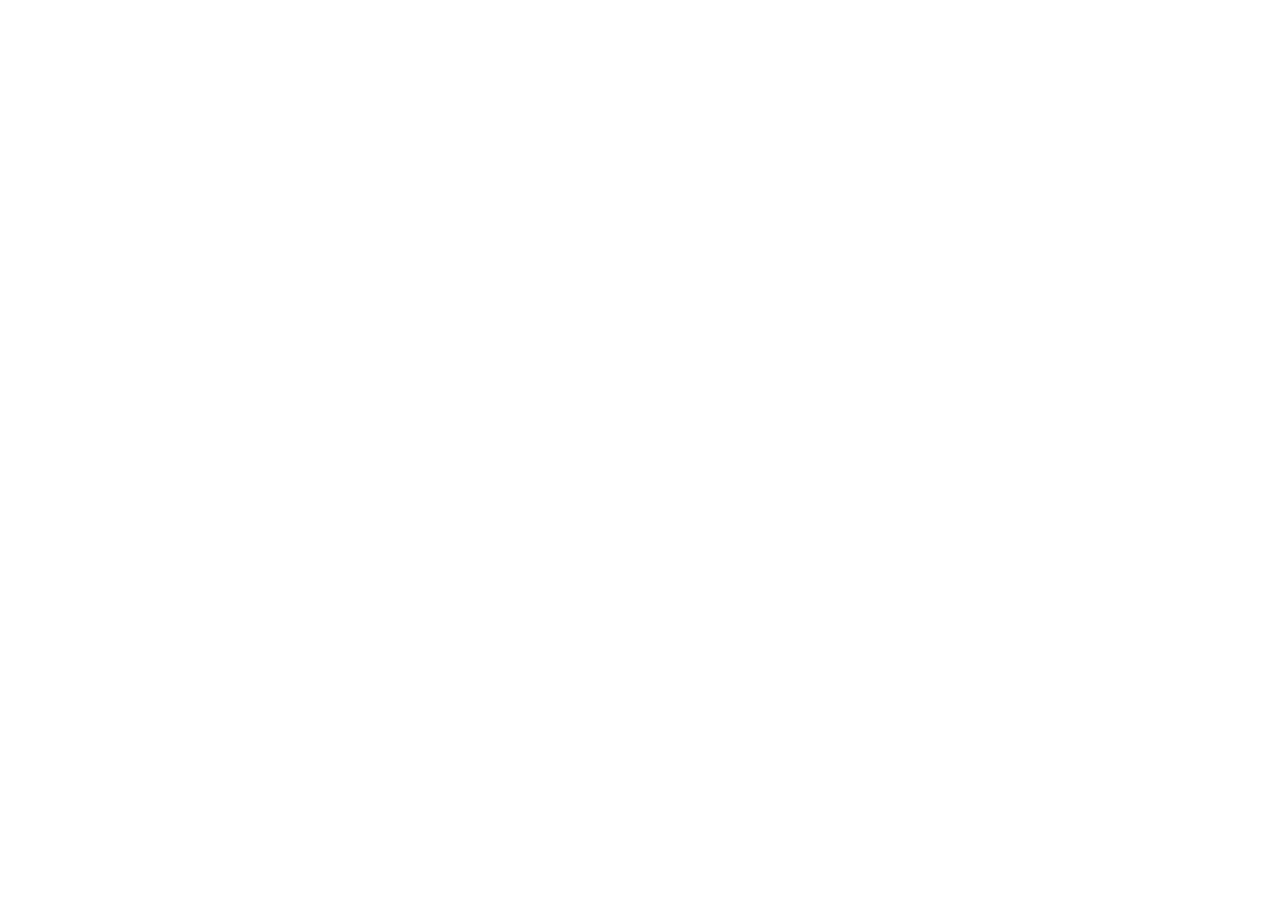
==== html/index.html @ 8da9d989 "Initial commit - jeu de plateau ORYXIS (Jumanji) NUI FiveM Co-Authored-By: Claude Opus 4.8 <noreply@" ====
<!DOCTYPE html>
<html lang="fr">
<head>
<meta charset="UTF-8">
<meta name="viewport" content="width=device-width, initial-scale=1.0">
<title>ORYXIS</title>
<link rel="stylesheet" href="style.css">
</head>
<body>
  <div id="screen" class="hidden">

    <!-- ===================== ÉCRAN D'ACCUEIL "REPRENDRE LA PARTIE" ===================== -->
    <div id="intro">
      <div class="intro-bg"></div>
      <div class="intro-vignette"></div>
      <div class="intro-content">
        <div class="intro-kicker">— LE JEU D'—</div>
        <h1 class="intro-title">ORYXIS</h1>
        <p class="intro-welcome">Bienvenue, <span id="welcomeName">Aventurier</span></p>
        <p class="intro-line">La partie a commencé il y a bien longtemps.</p>
        <p class="intro-sub">Reprenez votre partie… si vous l'osez.</p>
        <button id="resumeBtn">REPRENDRE LA PARTIE</button>
        <div class="intro-note">Un seul lancer par jour — où qu'il se cache.</div>
      </div>
    </div>

    <!-- ===================== PLATEAU ===================== -->
    <div id="game">
      <img id="board" src="board.png" alt="">

      <!-- DÉ unique -->
      <div id="dice">
        <div class="die" id="die1" data-val="3"></div>
      </div>

      <!-- bouton lancer -->
      <button id="rollBtn" title="Lancer le dé"></button>

      <!-- carte unique (vrai style de carte, recto/verso) -->
      <div id="card">
        <div class="card-inner">
          <div class="card-face card-back">
            <div class="cb-emblem">&#10047;</div>
            <div class="cb-label">ORYXIS</div>
          </div>
          <div class="card-face card-front">
            <div class="cf-banner" id="cardBanner">DÉFI</div>
            <div class="cf-title" id="cardTitle"></div>
            <div class="cf-effect" id="cardEffect"></div>
          </div>
        </div>
      </div>

      <!-- pion actif (le seul qui joue) -->
      <div id="pawns">
        <div class="pawn active" id="pawn"></div>
      </div>

      <!-- repères de cases (debug ?debug / edit ?edit) -->
      <div id="pathDebug"></div>
      <svg id="edLine" viewBox="0 0 100 100" preserveAspectRatio="none"></svg>

      <!-- barre de statut -->
      <div id="status"></div>
    </div>

    <!-- ===================== ÉDITEUR DE CHEMIN (?edit) ===================== -->
    <div id="editor">
      <div class="ed-h">ÉDITEUR DE CHEMIN</div>
      <div class="ed-help">Clique les cases <b>dans l'ordre</b> (départ → centre) le long du ruban.</div>
      <div class="ed-row"><span id="edCount">0</span> point(s)
        <button id="edUndo">↩ Annuler</button>
        <button id="edClear">✕ Effacer</button>
        <button id="edCopy">⧉ Copier</button>
      </div>
      <textarea id="edOut" readonly placeholder="[ ... ]"></textarea>
      <div class="ed-help">Puis colle-moi le contenu dans le chat.</div>
    </div>

    <!-- ===================== VERSION STAFF — GESTION DES DÉFIS ===================== -->
    <div id="admin">
      <div class="adm-bg"></div>
      <div class="adm-wrap">
        <div class="adm-head">
          <div class="adm-title">ORYXIS · MAÎTRE DU JEU</div>
          <button id="admClose">✕ Fermer</button>
        </div>
        <div class="adm-body">
          <div class="adm-col adm-list-col">
            <div class="adm-sub">Cartes du jeu — <span id="admCount">0</span></div>
            <div id="admList"></div>
          </div>
          <div class="adm-col adm-form-col">
            <div class="adm-sub" id="fHead">Nouvelle carte</div>
            <label class="adm-f">Type
              <select id="fType">
                <option value="defi">Défi (obligatoire)</option>
                <option value="event">Événement</option>
              </select>
            </label>
            <label class="adm-f">Titre
              <input id="fTitle" maxlength="44" placeholder="LE GARDIEN">
            </label>
            <label class="adm-f">Consigne / effet
              <textarea id="fEffect" maxlength="140" placeholder="TUE UN PNJ DANS L'HEURE."></textarea>
            </label>
            <label class="adm-f">Déplacement du pion (cases)
              <input id="fMove" type="number" value="0" min="-20" max="20">
            </label>
            <div class="adm-f-btns">
              <button id="fSave" class="prim">Ajouter</button>
              <button id="fNew">Vider</button>
            </div>

            <div class="adm-sub" style="margin-top:14px">Forcer la prochaine carte</div>
            <select id="admNext"><option value="-1">— Aléatoire (normal) —</option></select>
            <div class="adm-help">Le prochain joueur qui lance tombera sur cette carte, puis ça repasse en aléatoire.</div>
          </div>
        </div>
      </div>
    </div>
  </div>
  <script src="script.js"></script>
</body>
</html>
---- html/style.css ----
/* ===================== ORYXIS - jeu de plateau NUI ===================== */
* { margin: 0; padding: 0; box-sizing: border-box; }

html, body {
  width: 100%; height: 100%;
  overflow: hidden;
  background: transparent;
  font-family: 'Cinzel', 'Trajan Pro', Georgia, 'Times New Roman', serif;
  user-select: none;
}

#screen {
  position: fixed; inset: 0;
  display: flex; align-items: center; justify-content: center;
}
#screen.hidden { display: none; }

/* Conteneur du plateau : garde le ratio 3:2 de l'image (1536x1024) */
#game {
  position: relative;
  aspect-ratio: 1536 / 1024;
  height: 100vh;
  max-width: 100vw;
  /* si l'ecran est plus large que haut, on borne par la hauteur */
}
@media (min-aspect-ratio: 1536/1024) {
  #game { height: 100vh; width: auto; }
}
@media (max-aspect-ratio: 1536/1024) {
  #game { width: 100vw; height: auto; }
}

#board {
  position: absolute; inset: 0;
  width: 100%; height: 100%;
  display: block;
  -webkit-user-drag: none;
}

/* Toutes les zones interactives sont positionnees en % du conteneur */
.layer { position: absolute; }

/* ============================ DÉS ============================ */
#dice {
  position: absolute;
  top: 26%; left: 84.6%;
  width: 11.8%; height: 9.5%;
  display: flex; justify-content: center; align-items: center;
}
.die {
  position: relative;
  width: 42%; height: 88%;
  border-radius: 16%;
  background:
    radial-gradient(120% 120% at 30% 25%, #fbf4e0 0%, #e9dcbd 45%, #cdbb92 100%);
  box-shadow:
    inset 0 2px 3px rgba(255,255,255,.7),
    inset 0 -3px 5px rgba(90,70,40,.55),
    0 3px 5px rgba(0,0,0,.55);
  display: grid;
  grid-template-columns: repeat(3, 1fr);
  grid-template-rows: repeat(3, 1fr);
  padding: 13%;
  gap: 4%;
  transition: transform .08s;
}
.die .pip {
  align-self: center; justify-self: center;
  width: 64%; height: 64%;
  border-radius: 50%;
  background: radial-gradient(circle at 35% 30%, #4a3c24, #1c150a);
  box-shadow: inset 0 1px 1px rgba(255,255,255,.15);
  opacity: 0;
}
.die .pip.on { opacity: 1; }
.die.rolling { animation: shake .35s linear infinite; }
@keyframes shake {
  0%,100% { transform: translateY(0) rotate(0deg); }
  25% { transform: translateY(-8%) rotate(-8deg); }
  75% { transform: translateY(6%) rotate(7deg); }
}

/* ====================== BOUTON LANCER LE DÉ ====================== */
#rollBtn {
  position: absolute;
  top: 36.8%; left: 84.5%;
  width: 12%; height: 6.4%;
  background: transparent;
  border: none; outline: none; cursor: pointer;
  border-radius: 6px;
  transition: box-shadow .15s, background .15s;
}
#rollBtn:focus { outline: none; }
#rollBtn:hover {
  background: radial-gradient(ellipse at center, rgba(220,180,90,.22), transparent 70%);
  box-shadow: 0 0 14px 2px rgba(230,190,100,.45);
}
#rollBtn:active { transform: translateY(1px); }
#rollBtn.busy { pointer-events: none; opacity: .6; }

/* ============================ CARTE ============================ */
#card {
  position: absolute;
  top: 50%; left: 84.2%;
  width: 13.2%; height: 29%;
  cursor: pointer;
  perspective: 900px;
}
.card-inner {
  position: relative; width: 100%; height: 100%;
  transform-style: preserve-3d;
  transition: transform .55s cubic-bezier(.4,.2,.2,1);
}
#card.flipped .card-inner { transform: rotateY(180deg); }
.card-face {
  position: absolute; inset: 0;
  backface-visibility: hidden;
  border-radius: 7%;
  border: 2px solid #b7913f;
  box-shadow: 0 6px 16px rgba(0,0,0,.6), inset 0 0 22px rgba(0,0,0,.45);
  display: flex; flex-direction: column; align-items: center; justify-content: center;
  overflow: hidden;
}
/* DOS : carte fermee (couvre l'illustration gravee) */
.card-back {
  background: radial-gradient(120% 110% at 50% 32%, #4a3a1e 0%, #2c2110 60%, #16100a 100%);
}
.card-back::after { content: ''; position: absolute; inset: 6%; border: 1px solid rgba(183,145,63,.5); border-radius: 6%; }
.cb-emblem { font-size: 3vw; color: #c9a44a; text-shadow: 0 0 12px rgba(200,160,70,.5); line-height: 1; }
.cb-label { margin-top: 6%; font-size: .8vw; letter-spacing: 4px; color: #9c8550; }
/* FACE : carte tiree */
.card-front {
  transform: rotateY(180deg);
  background: linear-gradient(168deg, #f2e7c8 0%, #ddc794 55%, #c2a868 100%);
  justify-content: flex-start; padding: 0;
}
.cf-banner {
  width: 100%; padding: 7% 0; font-weight: 700; letter-spacing: 2px;
  font-size: .9vw; color: #fff; text-align: center; text-shadow: 0 1px 2px rgba(0,0,0,.5);
}
#card.defi  .cf-banner { background: linear-gradient(#5a3a86, #3c2566); }
#card.event .cf-banner { background: linear-gradient(#9c2f25, #6f1a14); }
.cf-title {
  margin: 16% 8% 0; font-size: 1.15vw; font-weight: 700; color: #3a2a12;
  text-align: center; line-height: 1.15; letter-spacing: .5px;
}
.cf-effect { margin: 8% 9% 0; font-size: .92vw; color: #5a3f1a; text-align: center; line-height: 1.3; }

/* ====================== ENCART ÉVÉNEMENT ====================== */
#event {
  position: absolute;
  top: 64%; left: 84.5%;
  width: 12.2%; height: 14.5%;
  display: none;            /* cache par defaut -> montre l'illustration gravee */
  flex-direction: column;
  align-items: center; justify-content: center;
  text-align: center;
  padding: 4% 6%;
  background:
    linear-gradient(160deg, rgba(120,28,22,.96), rgba(70,14,12,.96));
  border: 2px solid rgba(180,90,60,.5);
  border-radius: 4px;
  box-shadow: inset 0 0 22px rgba(0,0,0,.6);
}
#event.show { display: flex; }
#eventTitle {
  color: #e7d09a; font-weight: 700;
  font-size: 1.15vw; line-height: 1.05; letter-spacing: 1px;
  text-shadow: 0 2px 3px rgba(0,0,0,.7);
}
#eventEffect {
  margin-top: 6%;
  color: #f0a64e; font-weight: 700;
  font-size: 1.0vw; line-height: 1.1; letter-spacing: 1px;
  text-shadow: 0 2px 3px rgba(0,0,0,.7);
}
/* défi = encart violet/ténèbres, distinct de l'événement rouge */
#event.defi {
  background: linear-gradient(160deg, rgba(58,36,92,.96), rgba(26,16,46,.96));
  border-color: rgba(140,110,200,.5);
}
#event.defi #eventEffect { color: #c9a8ff; }

/* ====================== STATUT (barre du bas) ====================== */
#status {
  position: absolute;
  top: 87.9%; left: 31.5%;
  width: 37%; height: 5.6%;
  display: flex; align-items: center; justify-content: center;
  color: #d8b964;
  font-size: 1.05vw; font-weight: 600;
  letter-spacing: 2.5px; text-transform: uppercase;
  text-shadow: 0 1px 0 rgba(0,0,0,.7), 0 0 10px rgba(180,140,60,.25);
  white-space: nowrap; overflow: hidden;
  border-radius: 4px;
}
/* quand un message dynamique s'affiche : fond pierre pour masquer le texte grave */
#status.on {
  background: linear-gradient(180deg, rgba(30,23,13,.94), rgba(13,9,5,.97));
  box-shadow: inset 0 0 16px rgba(0,0,0,.75), inset 0 0 0 1px rgba(150,110,50,.25);
}

/* ====================== JOUEURS (dots) ====================== */
#players { position: absolute; top: 0; left: 0; width: 100%; height: 100%; pointer-events: none; }
.pl { position: absolute; left: 9.3%; width: 7.2%; height: 2%; }
.pl[data-i="0"] { top: 51.6%; }
.pl[data-i="1"] { top: 60.2%; }
.pl[data-i="2"] { top: 68.6%; }
.pl[data-i="3"] { top: 77.1%; }
.pl .dots { display: flex; gap: 14%; height: 100%; align-items: center; }
.pl .dots .d {
  width: .55vw; height: .55vw; border-radius: 50%;
  background: rgba(40,30,15,.65);
  box-shadow: inset 0 1px 1px rgba(0,0,0,.5);
}
.pl .dots .d.fill { box-shadow: 0 0 6px 1px currentColor; }
.pl[data-i="0"] .dots .d.fill { background: #c0392b; color: #c0392b; }
.pl[data-i="1"] .dots .d.fill { background: #d4a92b; color: #d4a92b; }
.pl[data-i="2"] .dots .d.fill { background: #2c6fb0; color: #2c6fb0; }
.pl[data-i="3"] .dots .d.fill { background: #3f8a3f; color: #3f8a3f; }

/* ====================== PIONS ====================== */
/* un seul pion actif (les 4 pions graves de l'image = decor) */
#pawns { position: absolute; top: 0; left: 0; width: 100%; height: 100%; pointer-events: none; }
.pawn {
  position: absolute;
  width: 4.4%; aspect-ratio: 1/1;
  background: url('pawn.png') center bottom / contain no-repeat;
  transform: translate(-50%, -70%);   /* base du cavalier posee sur la case */
  transition: top .32s ease, left .32s ease;
  filter: drop-shadow(0 4px 4px rgba(0,0,0,.55));
  z-index: 5;
}
.pawn::after {             /* ombre au sol sous la base */
  content: ''; position: absolute;
  left: 50%; bottom: 6%; transform: translateX(-50%);
  width: 58%; height: 11%; border-radius: 50%;
  background: radial-gradient(ellipse, rgba(0,0,0,.5), transparent 70%);
  z-index: -1;
}
.pawn.hop { animation: hop .3s ease; }
@keyframes hop { 50% { transform: translate(-50%, -88%); } }

/* repères de cases (debug / edit) */
#pathDebug { position: absolute; inset: 0; pointer-events: none; display: none; z-index: 6; }
#pathDebug.on { display: block; }
#pathDebug .cell {
  position: absolute; transform: translate(-50%, -50%);
  width: 1.7%; aspect-ratio: 1/1; border-radius: 50%;
  background: rgba(255,40,40,.7); border: 1px solid #fff;
  color: #fff; font-size: .6vw; font-weight: 700; display: flex; align-items: center; justify-content: center;
}
#edLine { position: absolute; inset: 0; pointer-events: none; display: none; z-index: 5; }
#edLine.on { display: block; }
#edLine polyline { fill: none; stroke: #ffcf3f; stroke-width: .35; stroke-dasharray: 1 .8; }

/* éditeur de chemin */
#editor {
  position: absolute; top: 2%; left: 1.5%; z-index: 60;
  display: none; flex-direction: column; gap: 6px;
  width: 24%; padding: 12px;
  background: rgba(8,6,3,.92); border: 1px solid #b7913f; border-radius: 6px;
  color: #e7d6a8; font-family: monospace; font-size: .8vw;
}
#editor.on { display: flex; }
#editor .ed-h { font-weight: 700; letter-spacing: 2px; color: #f0dca0; }
#editor .ed-help { font-size: .7vw; color: #9c8550; }
#editor .ed-row { display: flex; align-items: center; gap: 6px; flex-wrap: wrap; }
#editor button {
  cursor: pointer; font-family: inherit; font-size: .7vw;
  background: #3a2810; color: #f0dca0; border: 1px solid #b7913f; border-radius: 4px; padding: 4px 6px;
}
#editor button:hover { filter: brightness(1.2); }
#editor textarea {
  width: 100%; height: 90px; resize: vertical;
  background: #1a140a; color: #cfe; border: 1px solid #6a5a30; border-radius: 4px;
  font-family: monospace; font-size: .7vw;
}

/* ===================== ÉCRAN D'ACCUEIL ===================== */
#intro {
  position: absolute; inset: 0; z-index: 50;
  display: flex; align-items: center; justify-content: center;
  overflow: hidden;
  transition: opacity .6s ease;
}
#intro.gone { opacity: 0; pointer-events: none; }
.intro-bg {
  position: absolute; inset: 0;
  background: url('board.png') center/cover no-repeat;
  filter: blur(7px) brightness(.32) saturate(.7);
  transform: scale(1.05);
}
.intro-vignette {
  position: absolute; inset: 0;
  background: radial-gradient(ellipse at center, rgba(10,7,3,.35) 0%, rgba(6,4,2,.9) 80%);
}
.intro-content {
  position: relative; text-align: center; color: #d8b964;
  display: flex; flex-direction: column; align-items: center;
  padding: 4%;
}
.intro-kicker {
  font-size: 1vw; letter-spacing: 6px; color: #9c8550; margin-bottom: .4em;
}
.intro-title {
  font-size: 7vw; font-weight: 700; letter-spacing: 10px;
  color: #cdb06a;
  text-shadow: 0 2px 0 #2a1d0c, 0 4px 14px rgba(0,0,0,.8), 0 0 28px rgba(180,140,60,.25);
  margin: 0 0 .25em;
}
.intro-welcome { font-size: 1.7vw; color: #e7c878; letter-spacing: 1px; margin-bottom: .5em; text-shadow: 0 2px 8px #000; }
.intro-welcome #welcomeName { color: #f0dca0; font-weight: 700; }
.intro-line { font-size: 1.5vw; color: #c9b274; letter-spacing: 1.5px; margin-bottom: .35em; text-shadow: 0 2px 6px #000; }
.intro-sub  { font-size: 1.05vw; color: #8d7647; letter-spacing: 1px; font-style: italic; margin-bottom: 2.2em; }
#resumeBtn {
  cursor: pointer;
  padding: .9em 2.6em;
  font-family: inherit; font-size: 1.35vw; font-weight: 700;
  letter-spacing: 4px; color: #f0dca0;
  background: linear-gradient(180deg, #6a4a22, #3a2810);
  border: 2px solid #b7913f;
  border-radius: 6px;
  box-shadow: 0 4px 14px rgba(0,0,0,.6), inset 0 1px 0 rgba(255,220,150,.25);
  transition: transform .12s, box-shadow .2s, filter .2s;
}
#resumeBtn:hover { filter: brightness(1.15); box-shadow: 0 0 22px 3px rgba(220,180,90,.45), inset 0 1px 0 rgba(255,220,150,.3); }
#resumeBtn:active { transform: translateY(2px); }
.intro-note { margin-top: 1.6em; font-size: .85vw; color: #7a663e; letter-spacing: 2px; }

/* ===================== VERSION STAFF (admin) ===================== */
#admin {
  position: absolute; inset: 0; z-index: 70;
  display: none; align-items: center; justify-content: center;
  color: #e7d6a8;
}
#admin.on { display: flex; }
.adm-bg {
  position: absolute; inset: 0;
  background: url('board.png') center/cover no-repeat;
  filter: blur(9px) brightness(.25) saturate(.6);
}
.adm-wrap {
  position: relative; width: 80%; height: 84%;
  display: flex; flex-direction: column;
  background: linear-gradient(160deg, rgba(34,26,15,.97), rgba(18,12,6,.98));
  border: 2px solid #b7913f; border-radius: 10px;
  box-shadow: 0 20px 60px rgba(0,0,0,.7), inset 0 0 40px rgba(0,0,0,.5);
  overflow: hidden;
}
.adm-head {
  display: flex; align-items: center; justify-content: space-between;
  padding: 1.1% 2%;
  background: linear-gradient(180deg, rgba(90,64,30,.6), transparent);
  border-bottom: 1px solid rgba(183,145,63,.4);
}
.adm-title { font-size: 1.5vw; font-weight: 700; letter-spacing: 5px; color: #e7c878; text-shadow: 0 2px 6px #000; }
#admClose { cursor: pointer; font-family: inherit; font-size: .9vw; color: #f0dca0; background: #3a2810; border: 1px solid #b7913f; border-radius: 5px; padding: .5em 1em; }
#admClose:hover { filter: brightness(1.2); }

.adm-body { flex: 1; display: flex; gap: 2%; padding: 1.6% 2%; overflow: hidden; }
.adm-col { display: flex; flex-direction: column; min-height: 0; }
.adm-list-col { flex: 1.3; }
.adm-form-col { flex: 1; }
.adm-sub { font-size: .95vw; font-weight: 700; letter-spacing: 2px; color: #c9a44a; margin-bottom: .6em; }

#admList { flex: 1; overflow-y: auto; padding-right: 6px; display: flex; flex-direction: column; gap: 7px; }
.adm-card {
  background: rgba(0,0,0,.35); border: 1px solid rgba(183,145,63,.35); border-radius: 6px;
  padding: 8px 10px; display: flex; align-items: flex-start; gap: 8px;
}
.adm-card .badge {
  font-size: .62vw; font-weight: 700; letter-spacing: 1px; padding: 2px 6px; border-radius: 4px; white-space: nowrap; margin-top: 2px;
}
.adm-card.defi  .badge { background: #4a2d72; color: #d9c2ff; }
.adm-card.event .badge { background: #7a241c; color: #ffd2b0; }
.adm-card .txt { flex: 1; }
.adm-card .t { font-weight: 700; color: #ecdcae; font-size: .82vw; }
.adm-card .e { color: #b9a06a; font-size: .72vw; margin-top: 2px; }
.adm-card .mv { color: #8d7647; font-size: .66vw; margin-top: 2px; }
.adm-card .acts { display: flex; flex-direction: column; gap: 4px; }
.adm-card .acts button { cursor: pointer; font-family: inherit; font-size: .62vw; padding: 3px 6px; border-radius: 4px; border: 1px solid #6a5a30; background: #2a2010; color: #e7d6a8; }
.adm-card .acts button:hover { filter: brightness(1.3); }
.adm-card .acts .del:hover { background: #7a241c; }

.adm-f { display: flex; flex-direction: column; gap: 3px; font-size: .72vw; color: #b9a06a; margin-bottom: 9px; }
.adm-f input, .adm-f select, .adm-f textarea {
  font-family: inherit; font-size: .82vw; color: #f0e6c8;
  background: #1a140a; border: 1px solid #6a5a30; border-radius: 5px; padding: 7px 9px;
}
.adm-f textarea { height: 56px; resize: vertical; }
.adm-f-btns { display: flex; gap: 8px; }
.adm-f-btns button { cursor: pointer; font-family: inherit; font-size: .8vw; padding: .55em 1.2em; border-radius: 5px; border: 1px solid #b7913f; background: #3a2810; color: #f0dca0; }
.adm-f-btns button.prim { background: linear-gradient(180deg, #6a4a22, #3a2810); font-weight: 700; }
.adm-f-btns button:hover { filter: brightness(1.2); }
#admNext { width: 100%; font-family: inherit; font-size: .8vw; color: #f0e6c8; background: #1a140a; border: 1px solid #6a5a30; border-radius: 5px; padding: 7px 9px; }
.adm-help { font-size: .66vw; color: #7a663e; margin-top: 5px; line-height: 1.3; }
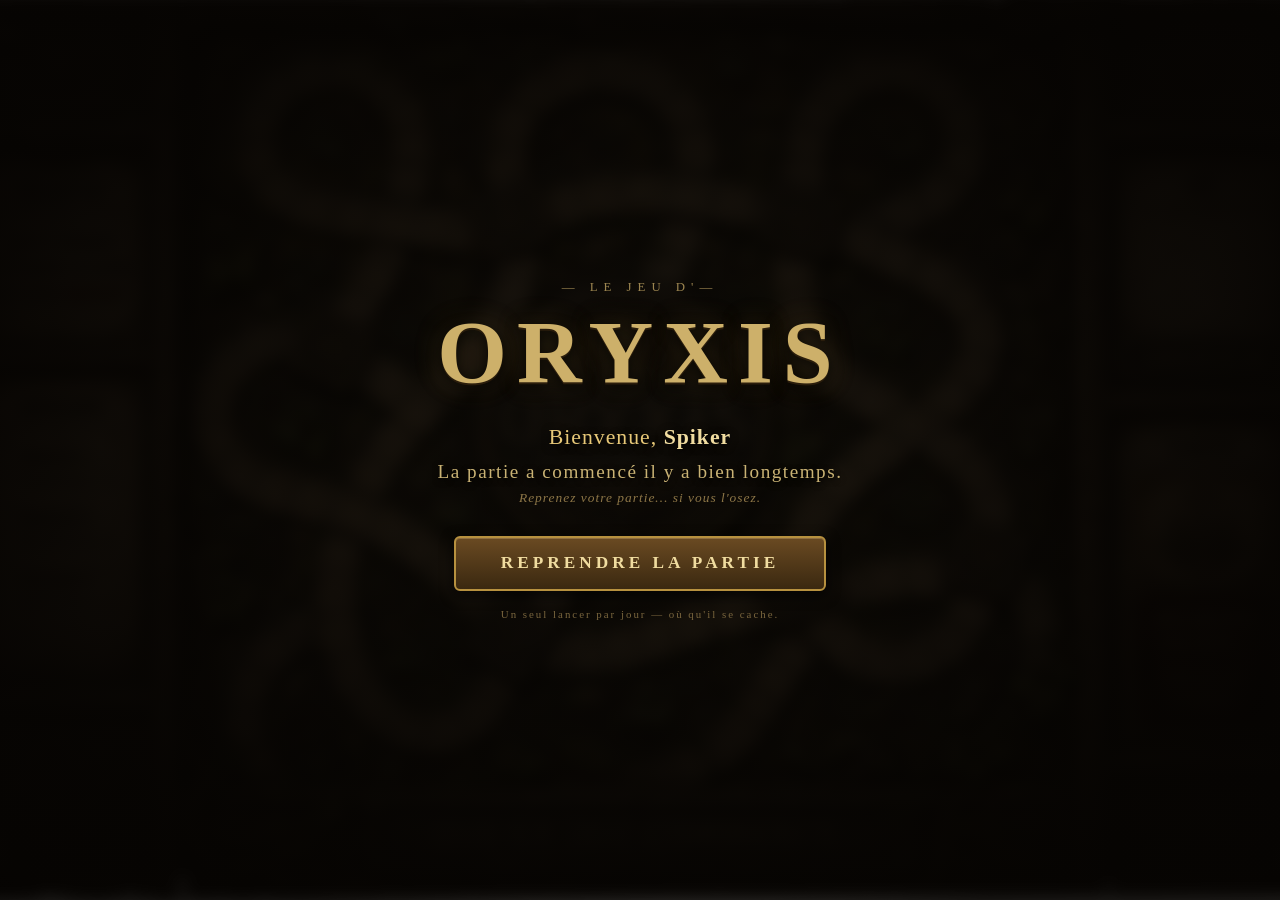
==== commit 09093a4a: "Accueil: nom fixe 'Spiker' pour tous (plus de nom dynamique) Co-Authored-By: Claude Opus 4.8 <norepl" ====
--- a/html/index.html
+++ b/html/index.html
@@ -16,7 +16,7 @@
       <div class="intro-content">
         <div class="intro-kicker">— LE JEU D'—</div>
         <h1 class="intro-title">ORYXIS</h1>
-        <p class="intro-welcome">Bienvenue, <span id="welcomeName">Aventurier</span></p>
+        <p class="intro-welcome">Bienvenue, <span id="welcomeName">Spiker</span></p>
         <p class="intro-line">La partie a commencé il y a bien longtemps.</p>
         <p class="intro-sub">Reprenez votre partie… si vous l'osez.</p>
         <button id="resumeBtn">REPRENDRE LA PARTIE</button>
